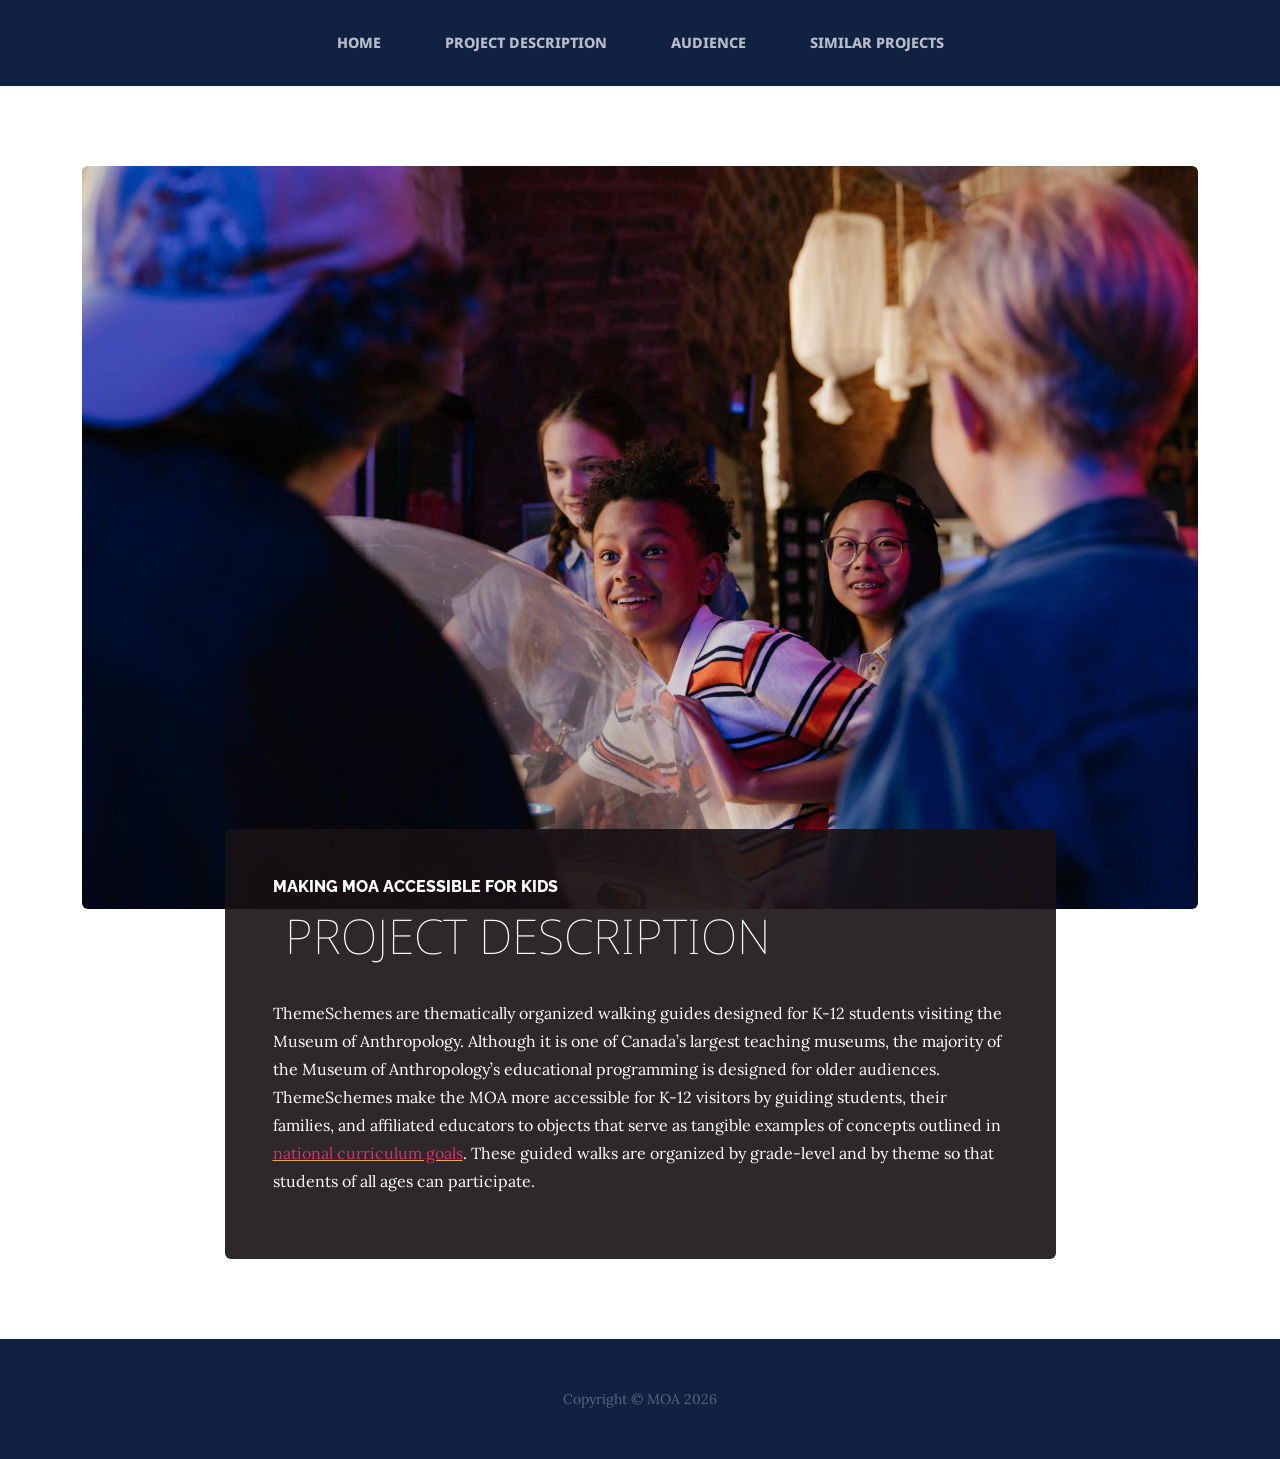
==== index.html @ 768a46ae "Reorganize project website pages Promote the project description content to the homepage, add a repl" ====
<!DOCTYPE html>
<html data-bs-theme="light" lang="en" style="background: url(&quot;https://cdn.bootstrapstudio.io/placeholders/1400x800.png&quot;);">

<head>
    <meta charset="utf-8">
    <meta name="viewport" content="width=device-width, initial-scale=1.0, shrink-to-fit=no">
    <title>About us - Brand</title>
    <link rel="stylesheet" href="assets/bootstrap/css/bootstrap.min.css">
    <link rel="stylesheet" href="https://fonts.googleapis.com/css?family=Raleway:100,100i,200,200i,300,300i,400,400i,500,500i,600,600i,700,700i,800,800i,900,900i&amp;display=swap">
    <link rel="stylesheet" href="https://fonts.googleapis.com/css?family=Lora:400,400i,700,700i&amp;display=swap">
    <link rel="stylesheet" href="https://fonts.googleapis.com/css?family=Bebas+Neue&amp;display=swap">
    <link rel="stylesheet" href="https://fonts.googleapis.com/css?family=Noto+Sans&amp;display=swap">
</head>

<body style="background: #ffffff;">
    <nav class="navbar navbar-expand-sm py-lg-4 navbar-dark" id="mainNav" style="background: #112142;opacity: 1;filter: blur(0px);">
        <div class="container"><a class="navbar-brand text-uppercase d-lg-none" href="#"><span style="color: rgb(255, 255, 255); background-color: rgb(17, 33, 66);">Themeschemes at moa</span></a><button class="navbar-toggler" data-bs-toggle="collapse" data-bs-target="#navbarResponsive"><span class="visually-hidden">Toggle navigation</span><span class="navbar-toggler-icon"></span></button>
            <div class="collapse navbar-collapse" id="navbarResponsive">
                <ul class="navbar-nav mx-auto">
                    <li class="nav-item"><a class="nav-link" href="/index.html" style="font-family: 'Noto Sans', sans-serif;">Home</a></li>
                    <li class="nav-item"><a class="nav-link" href="/proj_des.html" style="font-family: 'Noto Sans', sans-serif;">PROJECT DESCRIPTION</a></li>
                    <li class="nav-item"><a class="nav-link" href="/env_scans.html" style="font-family: 'Noto Sans', sans-serif;">Audience</a></li>
                    <li class="nav-item"><a class="nav-link" href="/store.html" style="font-family: 'Noto Sans', sans-serif;">similar projects</a></li>
                </ul>
            </div>
        </div>
    </nav>
    <section class="page-section about-heading">
        <div class="container"><img class="img-fluid mb-3 mb-lg-0 rounded about-heading-img" alt="A group of diverse teenagers smiling and enjoying time together indoors." src="assets/img/pexels-photo-4835427.jpeg">
            <div class="about-heading-content">
                <div class="row">
                    <div class="col-lg-10 col-xl-9 mx-auto">
                        <div class="p-5 bg-faded rounded" style="background: rgba(24,17,19,0.9);">
                            <h2 class="mb-4 section-heading"><span class="section-heading-upper" style="color: rgb(255,255,255);font-family: Raleway, sans-serif;"><span style="color: rgb(254, 254, 254);">making moa accessible for kids</span></span><span class="section-heading-lower" style="font-family: 'Noto Sans', sans-serif;line-height: 1.625;"><span style="color: rgb(255, 255, 255);">&nbsp;project </span><span style="color: rgb(255, 255, 255);">description</span></span></h2>
                            <p><span style="color: rgb(255, 255, 255); background-color: transparent;">ThemeSchemes are thematically organized walking guides designed for K-12 students visiting the Museum of Anthropology. Although it is one of Canada’s largest teaching museums, the majority of the Museum of Anthropology’s educational programming is designed for older audiences. ThemeSchemes make the MOA more accessible for K-12 visitors by guiding students, their families, and affiliated educators to objects that serve as tangible examples of concepts outlined in </span><a href="https://curriculum.gov.bc.ca/curriculum/indigenous-education-resources/indigenous-knowledge-and-perspectives-k-12-curriculum" target="_blank"><span style="color: rgb(207, 52, 110); background-color: transparent;">national curriculum goals</span></a><span style="color: rgb(255, 255, 255); background-color: transparent;">. These guided walks are organized by grade-level and by theme so that students of all ages can participate.</span></p>
                        </div>
                    </div>
                </div>
            </div>
        </div>
    </section>
    <footer class="text-center py-5 footer text-faded" style="background: #112142;">
        <div class="container">
            <p class="m-0 small">Copyright&nbsp;©&nbsp;MOA 2026</p>
        </div>
    </footer>
    <script src="assets/bootstrap/js/bootstrap.min.js"></script>
    <script src="assets/js/current-day.js"></script>
</body>

</html>
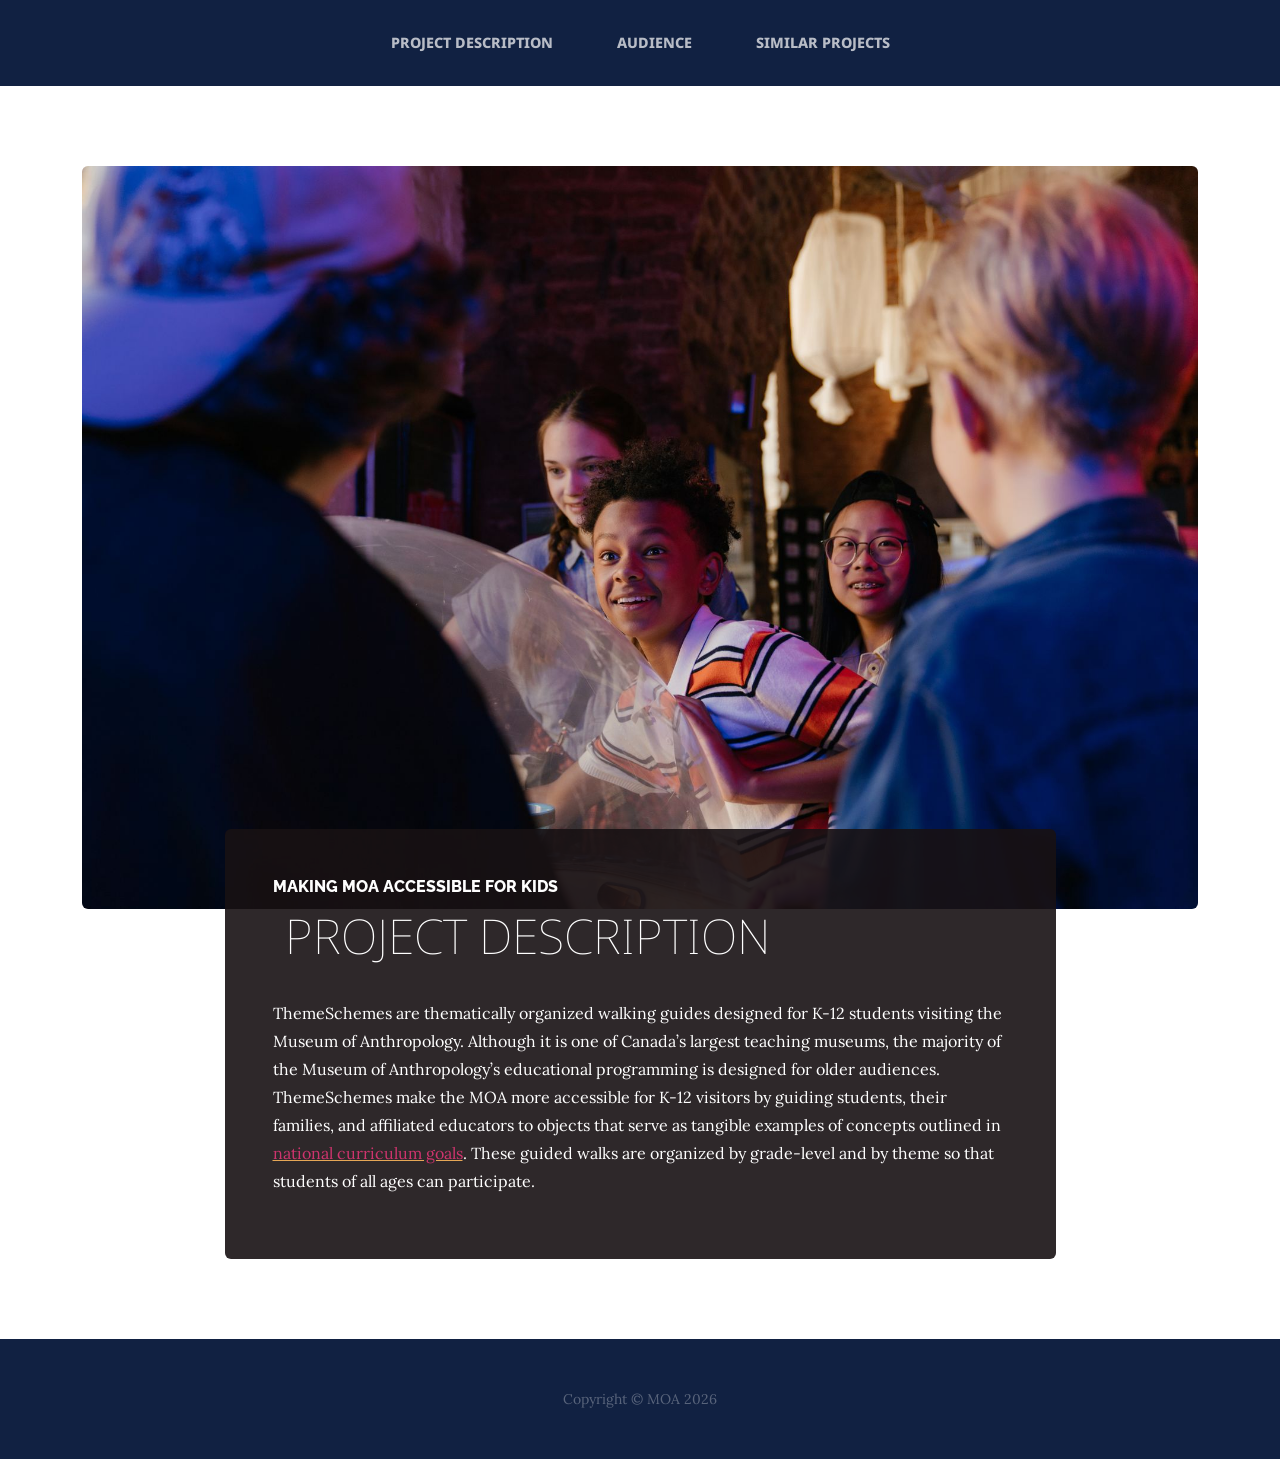
==== commit 6787c571: "Update index.html" ====
--- a/index.html
+++ b/index.html
@@ -4,7 +4,7 @@
 <head>
     <meta charset="utf-8">
     <meta name="viewport" content="width=device-width, initial-scale=1.0, shrink-to-fit=no">
-    <title>About us - Brand</title>
+    <title>Project Description</title>
     <link rel="stylesheet" href="assets/bootstrap/css/bootstrap.min.css">
     <link rel="stylesheet" href="https://fonts.googleapis.com/css?family=Raleway:100,100i,200,200i,300,300i,400,400i,500,500i,600,600i,700,700i,800,800i,900,900i&amp;display=swap">
     <link rel="stylesheet" href="https://fonts.googleapis.com/css?family=Lora:400,400i,700,700i&amp;display=swap">
@@ -17,10 +17,9 @@
         <div class="container"><a class="navbar-brand text-uppercase d-lg-none" href="#"><span style="color: rgb(255, 255, 255); background-color: rgb(17, 33, 66);">Themeschemes at moa</span></a><button class="navbar-toggler" data-bs-toggle="collapse" data-bs-target="#navbarResponsive"><span class="visually-hidden">Toggle navigation</span><span class="navbar-toggler-icon"></span></button>
             <div class="collapse navbar-collapse" id="navbarResponsive">
                 <ul class="navbar-nav mx-auto">
-                    <li class="nav-item"><a class="nav-link" href="/index.html" style="font-family: 'Noto Sans', sans-serif;">Home</a></li>
-                    <li class="nav-item"><a class="nav-link" href="/proj_des.html" style="font-family: 'Noto Sans', sans-serif;">PROJECT DESCRIPTION</a></li>
-                    <li class="nav-item"><a class="nav-link" href="/env_scans.html" style="font-family: 'Noto Sans', sans-serif;">Audience</a></li>
-                    <li class="nav-item"><a class="nav-link" href="/store.html" style="font-family: 'Noto Sans', sans-serif;">similar projects</a></li>
+                    <li class="nav-item"><a class="nav-link" href="/index.html" style="font-family: 'Noto Sans', sans-serif;">Project Description</a></li>
+                    <li class="nav-item"><a class="nav-link" href="/audience.html" style="font-family: 'Noto Sans', sans-serif;">Audience</a></li>
+                    <li class="nav-item"><a class="nav-link" href="/env_scans.html" style="font-family: 'Noto Sans', sans-serif;">Similar Projects</a></li>
                 </ul>
             </div>
         </div>
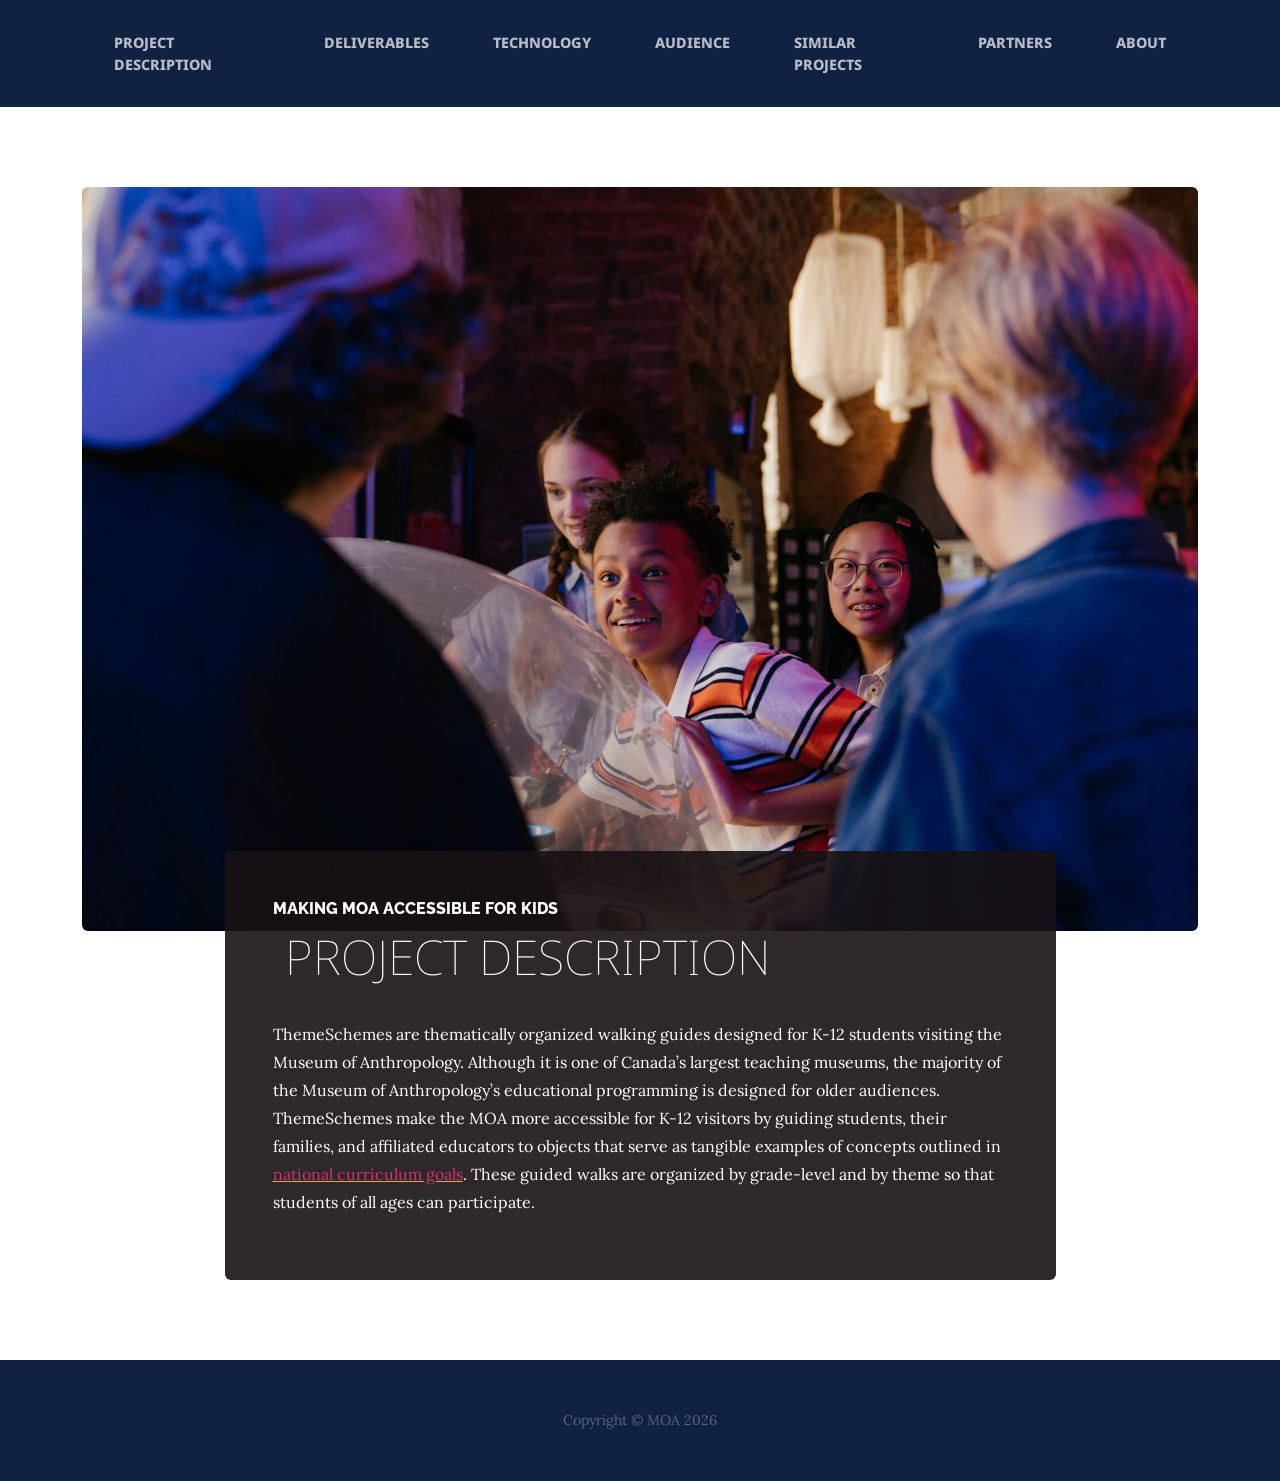
==== commit 01d95f0d: "Standardize site navigation and asset paths Updates all page navigation menus with consistent labels" ====
--- a/index.html
+++ b/index.html
@@ -17,9 +17,13 @@
         <div class="container"><a class="navbar-brand text-uppercase d-lg-none" href="#"><span style="color: rgb(255, 255, 255); background-color: rgb(17, 33, 66);">Themeschemes at moa</span></a><button class="navbar-toggler" data-bs-toggle="collapse" data-bs-target="#navbarResponsive"><span class="visually-hidden">Toggle navigation</span><span class="navbar-toggler-icon"></span></button>
             <div class="collapse navbar-collapse" id="navbarResponsive">
                 <ul class="navbar-nav mx-auto">
-                    <li class="nav-item"><a class="nav-link" href="/index.html" style="font-family: 'Noto Sans', sans-serif;">Project Description</a></li>
-                    <li class="nav-item"><a class="nav-link" href="/audience.html" style="font-family: 'Noto Sans', sans-serif;">Audience</a></li>
-                    <li class="nav-item"><a class="nav-link" href="/env_scans.html" style="font-family: 'Noto Sans', sans-serif;">Similar Projects</a></li>
+                    <li class="nav-item"><a class="nav-link" href="index.html" style="font-family: 'Noto Sans', sans-serif;">Project Description</a></li>
+                    <li class="nav-item"><a class="nav-link" href="deliverables_outcomes.html" style="font-family: 'Noto Sans', sans-serif;">Deliverables</a></li>
+                    <li class="nav-item"><a class="nav-link" href="functionality.html" style="font-family: 'Noto Sans', sans-serif;">Technology</a></li>
+                    <li class="nav-item"><a class="nav-link" href="audience.html" style="font-family: 'Noto Sans', sans-serif;">Audience</a></li>
+                    <li class="nav-item"><a class="nav-link" href="env_scans.html" style="font-family: 'Noto Sans', sans-serif;">Similar Projects</a></li>
+                    <li class="nav-item"><a class="nav-link" href="partners.html" style="font-family: 'Noto Sans', sans-serif;">Partners</a></li>
+                    <li class="nav-item"><a class="nav-link" href="about.html" style="font-family: 'Noto Sans', sans-serif;">About</a></li>
                 </ul>
             </div>
         </div>
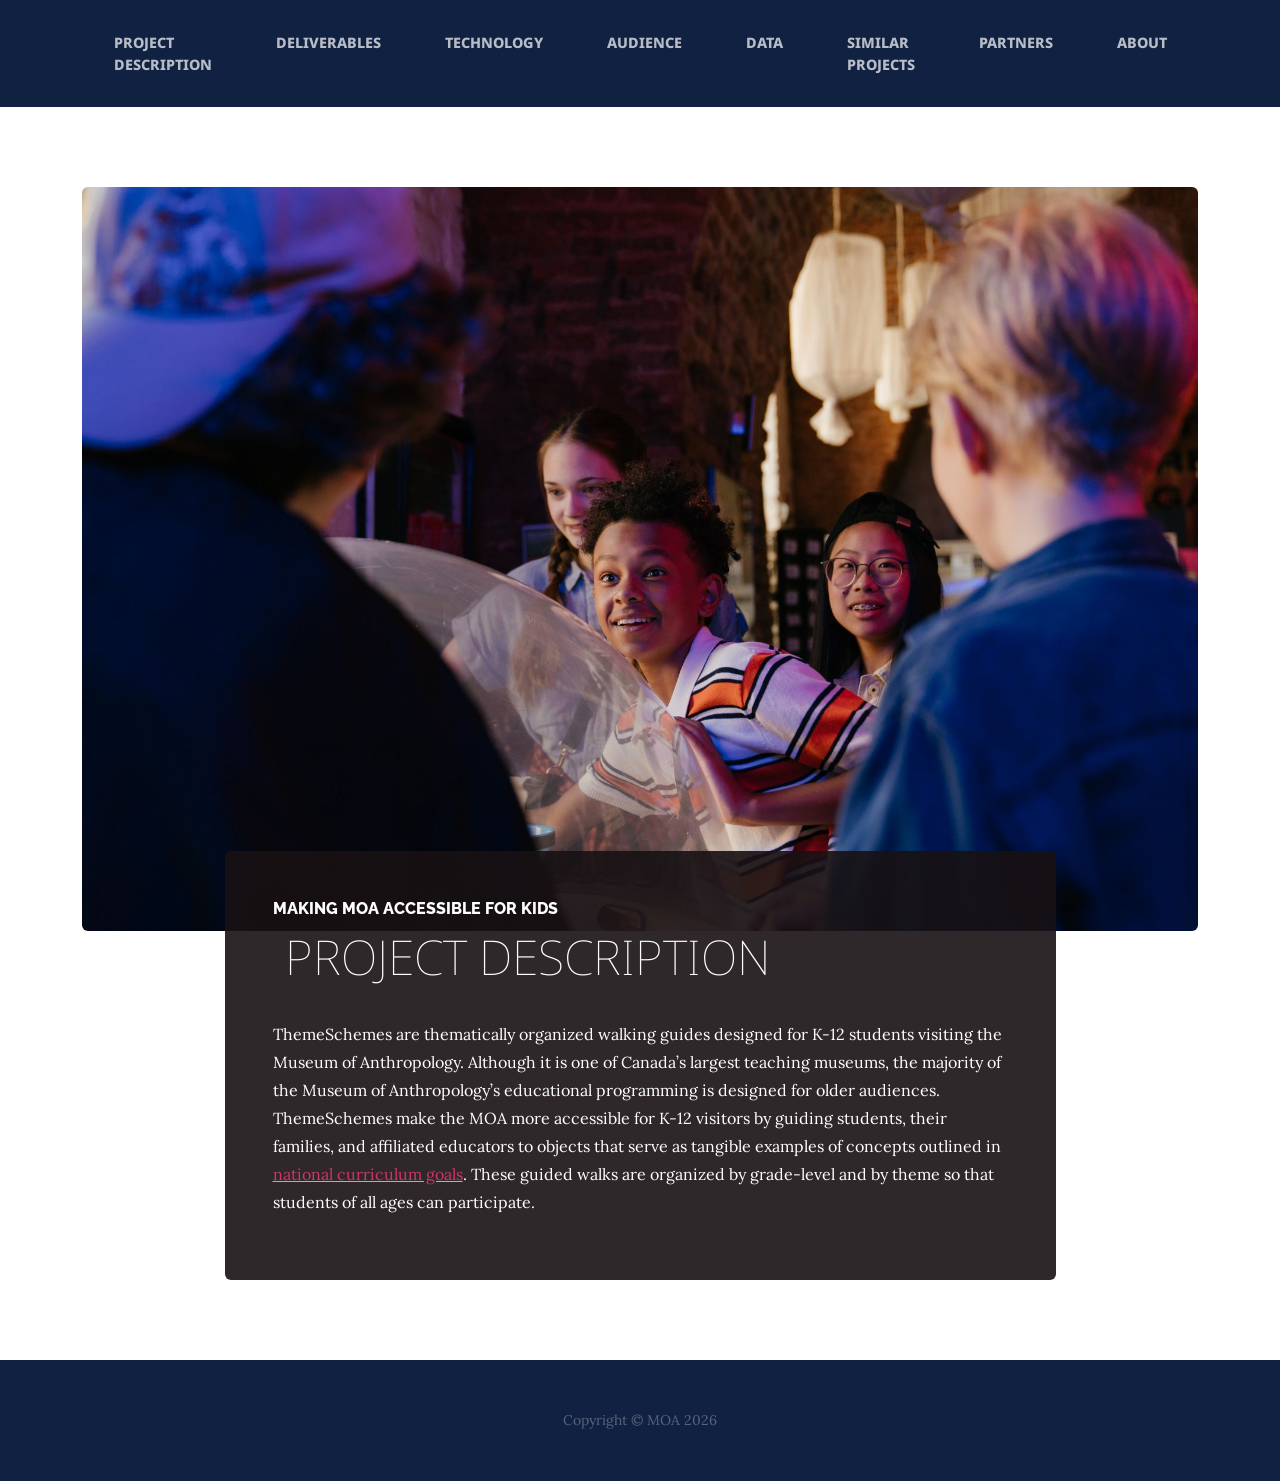
==== commit 3b43a7c7: "Changed window titles and added data to nav" ====
--- a/index.html
+++ b/index.html
@@ -21,6 +21,7 @@
                     <li class="nav-item"><a class="nav-link" href="deliverables_outcomes.html" style="font-family: 'Noto Sans', sans-serif;">Deliverables</a></li>
                     <li class="nav-item"><a class="nav-link" href="functionality.html" style="font-family: 'Noto Sans', sans-serif;">Technology</a></li>
                     <li class="nav-item"><a class="nav-link" href="audience.html" style="font-family: 'Noto Sans', sans-serif;">Audience</a></li>
+                    <li class="nav-item"><a class="nav-link" href="data.html" style="font-family: 'Noto Sans', sans-serif;">Data</a></li>
                     <li class="nav-item"><a class="nav-link" href="env_scans.html" style="font-family: 'Noto Sans', sans-serif;">Similar Projects</a></li>
                     <li class="nav-item"><a class="nav-link" href="partners.html" style="font-family: 'Noto Sans', sans-serif;">Partners</a></li>
                     <li class="nav-item"><a class="nav-link" href="about.html" style="font-family: 'Noto Sans', sans-serif;">About</a></li>
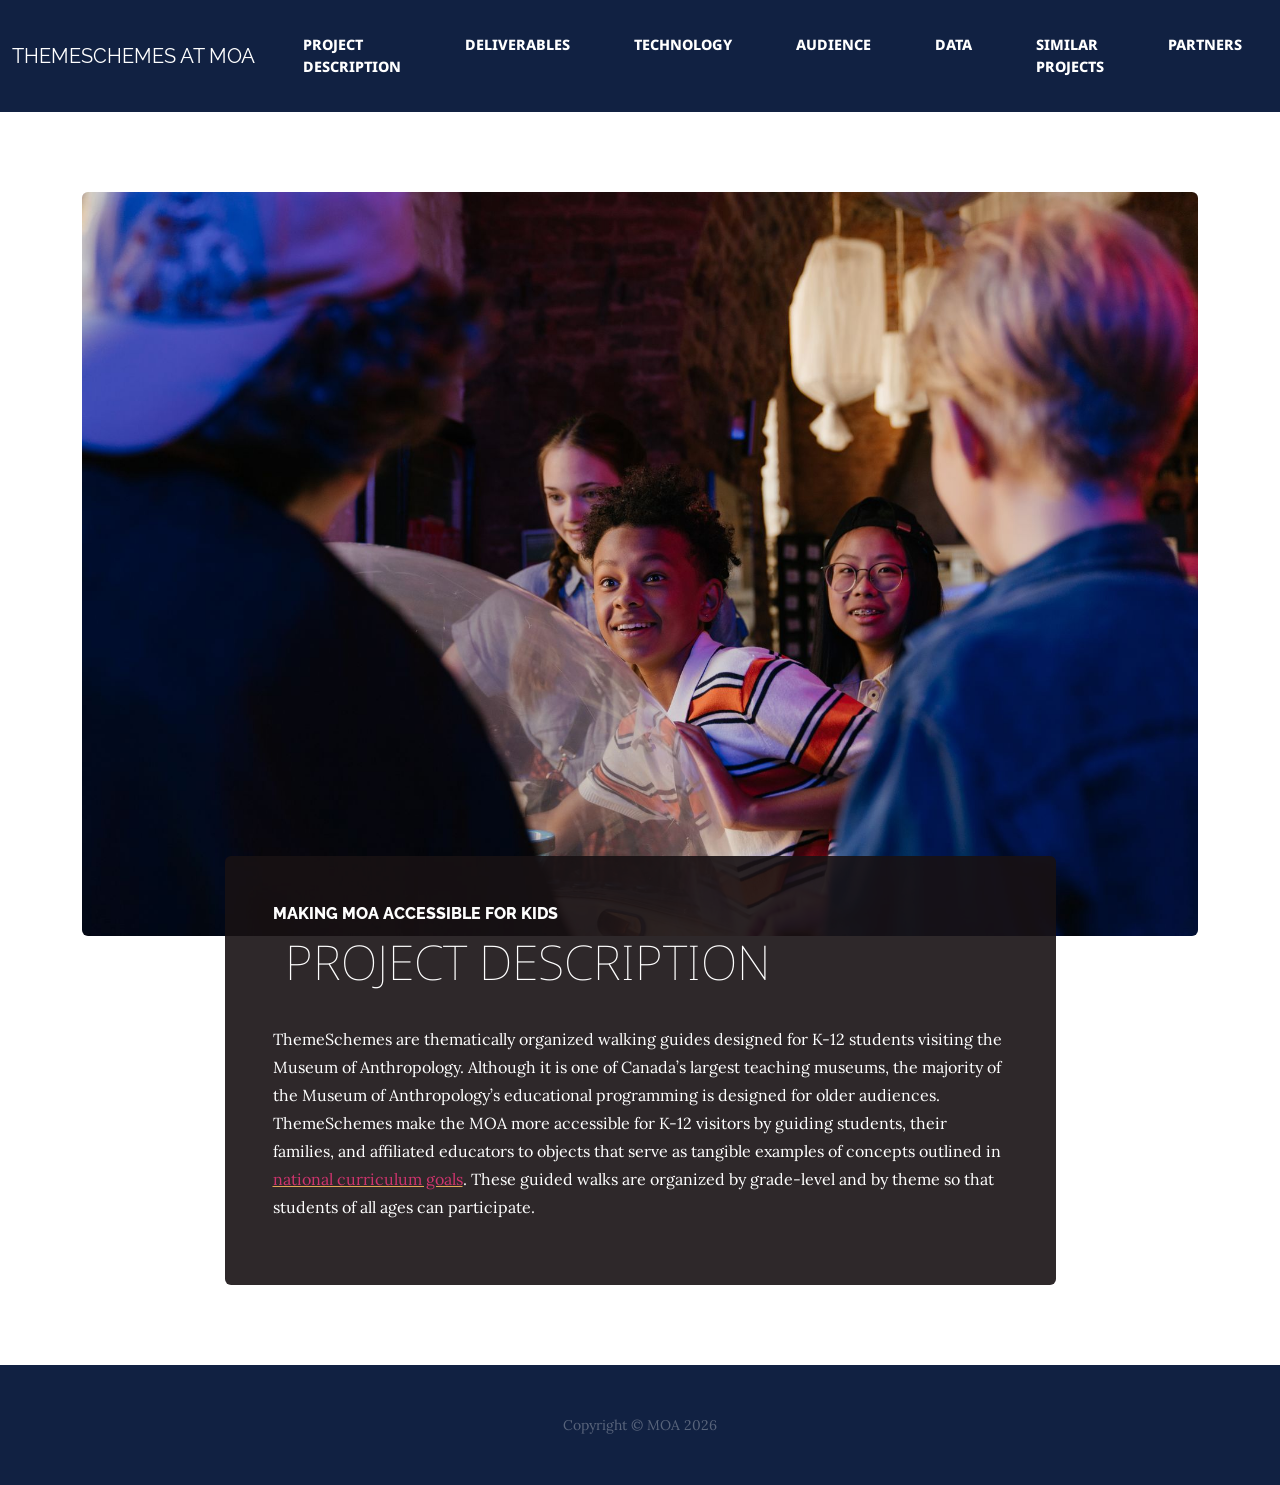
==== commit 38ca3e16: "Headers and footers Made all headers and footers consistent" ====
--- a/index.html
+++ b/index.html
@@ -13,18 +13,18 @@
 </head>
 
 <body style="background: #ffffff;">
-    <nav class="navbar navbar-expand-sm py-lg-4 navbar-dark" id="mainNav" style="background: #112142;opacity: 1;filter: blur(0px);">
-        <div class="container"><a class="navbar-brand text-uppercase d-lg-none" href="#"><span style="color: rgb(255, 255, 255); background-color: rgb(17, 33, 66);">Themeschemes at moa</span></a><button class="navbar-toggler" data-bs-toggle="collapse" data-bs-target="#navbarResponsive"><span class="visually-hidden">Toggle navigation</span><span class="navbar-toggler-icon"></span></button>
+    <nav class="navbar navbar-expand-sm py-lg-4 navbar-dark" id="mainNav" style="background: #112142;opacity: 1;filter: blur(0px);height: 112px;">
+        <div class="container-fluid"><a class="navbar-brand text-uppercase" href="#"><span style="color:rgb(255, 255, 255);background-color:rgb(17, 33, 66);">Themeschemes at moa</span></a><button class="navbar-toggler" data-bs-toggle="collapse" data-bs-target="#navbarResponsive"><span class="visually-hidden">Toggle navigation</span><span class="navbar-toggler-icon"></span></button>
             <div class="collapse navbar-collapse" id="navbarResponsive">
                 <ul class="navbar-nav mx-auto">
-                    <li class="nav-item"><a class="nav-link" href="index.html" style="font-family: 'Noto Sans', sans-serif;">Project Description</a></li>
-                    <li class="nav-item"><a class="nav-link" href="deliverables_outcomes.html" style="font-family: 'Noto Sans', sans-serif;">Deliverables</a></li>
-                    <li class="nav-item"><a class="nav-link" href="functionality.html" style="font-family: 'Noto Sans', sans-serif;">Technology</a></li>
-                    <li class="nav-item"><a class="nav-link" href="audience.html" style="font-family: 'Noto Sans', sans-serif;">Audience</a></li>
-                    <li class="nav-item"><a class="nav-link" href="data.html" style="font-family: 'Noto Sans', sans-serif;">Data</a></li>
-                    <li class="nav-item"><a class="nav-link" href="env_scans.html" style="font-family: 'Noto Sans', sans-serif;">Similar Projects</a></li>
-                    <li class="nav-item"><a class="nav-link" href="partners.html" style="font-family: 'Noto Sans', sans-serif;">Partners</a></li>
-                    <li class="nav-item"><a class="nav-link" href="about.html" style="font-family: 'Noto Sans', sans-serif;">About</a></li>
+                    <li class="nav-item"><a class="nav-link" href="index.html" style="font-family:'Noto Sans', sans-serif;"><span style="color: rgb(255, 255, 255);">Project Description</span></a></li>
+                    <li class="nav-item"><a class="nav-link" href="deliverables_outcomes.html" style="font-family:'Noto Sans', sans-serif;"><span style="color: rgb(255, 255, 255);">Deliverables</span></a></li>
+                    <li class="nav-item"><a class="nav-link" href="functionality.html" style="font-family:'Noto Sans', sans-serif;"><span style="color: rgb(255, 255, 255);">Technology</span></a></li>
+                    <li class="nav-item"><a class="nav-link" href="audience.html" style="font-family:'Noto Sans', sans-serif;"><span style="color: rgb(255, 255, 255);">Audience</span></a></li>
+                    <li class="nav-item"><a class="nav-link" href="data.html" style="font-family:'Noto Sans', sans-serif;"><span style="color: rgb(255, 255, 255);">Data</span></a></li>
+                    <li class="nav-item"><a class="nav-link" href="env_scans.html" style="font-family:'Noto Sans', sans-serif;"><span style="color: rgb(255, 255, 255);">Similar Projects</span></a></li>
+                    <li class="nav-item"><a class="nav-link" href="partners.html" style="font-family:'Noto Sans', sans-serif;"><span style="color: rgb(255, 255, 255);">Partners</span></a></li>
+                    <li class="nav-item"><a class="nav-link" href="about_us.html" style="font-family:'Noto Sans', sans-serif;"><span style="color: rgb(255, 255, 255);">About</span></a></li>
                 </ul>
             </div>
         </div>
